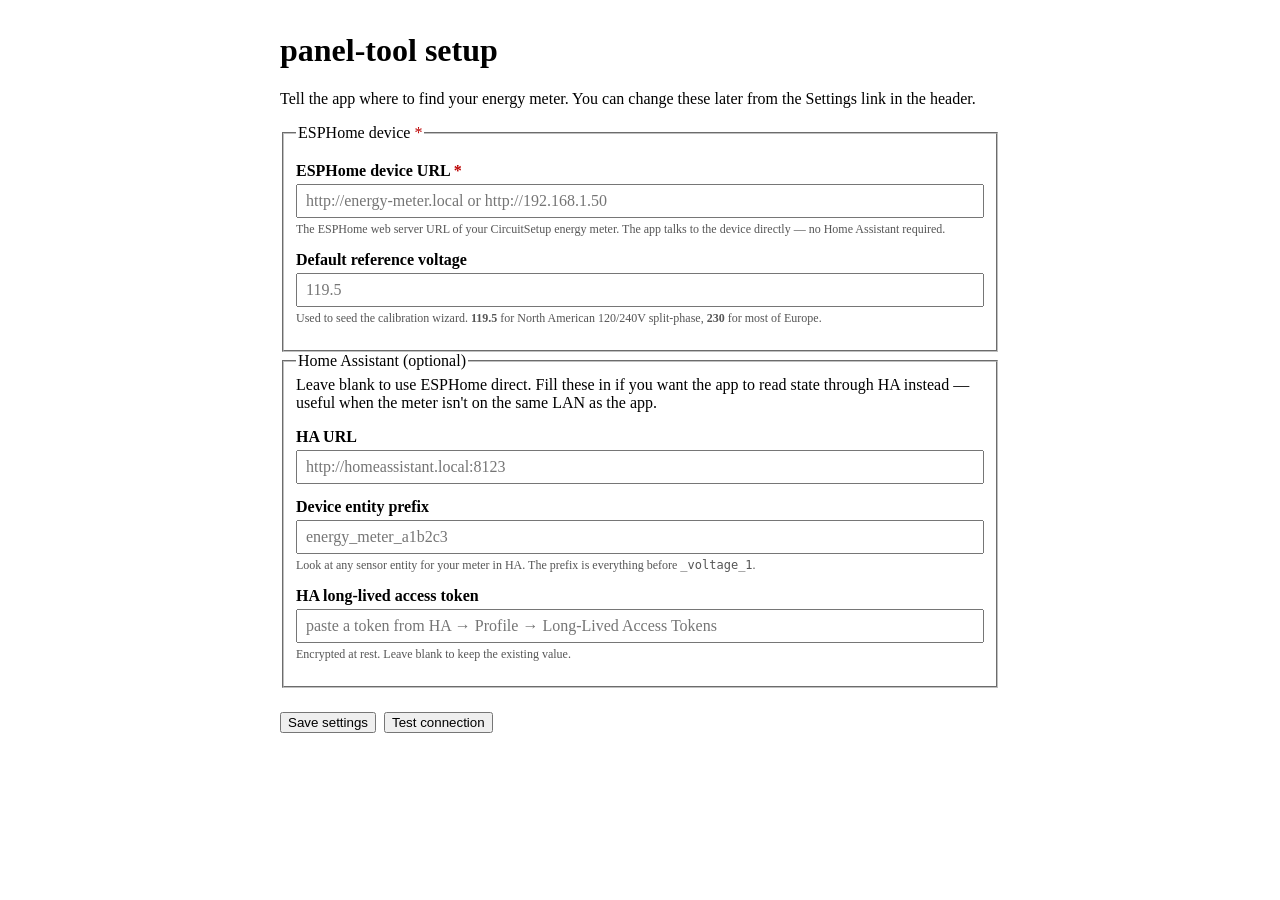
==== panel-tool/static/setup.html @ d049feb1 "1	Initial public release of energy-monitor + panel-tool      2      3	Whole-home energy monitor buil" ====
<!doctype html>
<html lang="en">
<head>
<meta charset="utf-8">
<meta name="viewport" content="width=device-width, initial-scale=1">
<title>panel-tool — Setup</title>
<link rel="stylesheet" href="/static/style.css">
<style>
  body { display: flex; justify-content: center; padding: 24px; }
  main { max-width: 720px; width: 100%; }
  h1 { margin-top: 0; }
  .field { margin: 14px 0; }
  .field label { display: block; font-weight: 600; margin-bottom: 4px; }
  .field input { width: 100%; padding: 6px 8px; font: inherit; box-sizing: border-box; }
  .field .help { font-size: 12px; color: #555; margin-top: 4px; }
  .req::after { content: " *"; color: #b00; }
  .actions { margin-top: 24px; display: flex; gap: 8px; }
  .status { margin-top: 16px; padding: 8px 12px; border-radius: 4px; }
  .status.ok { background: #d1fae5; border: 1px solid #10b981; }
  .status.err { background: #fee2e2; border: 1px solid #ef4444; }
  .status.info { background: #dbeafe; border: 1px solid #3b82f6; }
  .secret-set { font-size: 12px; color: #059669; margin-left: 8px; }
</style>
</head>
<body>
<main>
  <h1>panel-tool setup</h1>
  <p>Tell the app where to find your energy meter. You can change these later from the Settings link in the header.</p>

  <form id="setup-form">
    <fieldset>
      <legend>ESPHome device <span class="req"></span></legend>
      <div class="field">
        <label class="req" for="esphome_url">ESPHome device URL</label>
        <input type="url" id="esphome_url" name="esphome_url" placeholder="http://energy-meter.local or http://192.168.1.50" required>
        <div class="help">The ESPHome web server URL of your CircuitSetup energy meter. The app talks to the device directly — no Home Assistant required.</div>
      </div>
      <div class="field">
        <label for="voltage_default">Default reference voltage</label>
        <input type="number" step="0.1" id="voltage_default" name="voltage_default" placeholder="119.5">
        <div class="help">Used to seed the calibration wizard. <strong>119.5</strong> for North American 120/240V split-phase, <strong>230</strong> for most of Europe.</div>
      </div>
    </fieldset>

    <fieldset>
      <legend>Home Assistant (optional)</legend>
      <p class="help" style="margin-top:0">
        Leave blank to use ESPHome direct. Fill these in if you want the app to read state through HA instead — useful when the meter isn't on the same LAN as the app.
      </p>
      <div class="field">
        <label for="ha_url">HA URL</label>
        <input type="url" id="ha_url" name="ha_url" placeholder="http://homeassistant.local:8123">
      </div>
      <div class="field">
        <label for="device_prefix">Device entity prefix</label>
        <input type="text" id="device_prefix" name="device_prefix" placeholder="energy_meter_a1b2c3">
        <div class="help">Look at any sensor entity for your meter in HA. The prefix is everything before <code>_voltage_1</code>.</div>
      </div>
      <div class="field">
        <label for="ha_token">HA long-lived access token <span id="ha-token-set" class="secret-set" hidden>(currently set)</span></label>
        <input type="password" id="ha_token" name="ha_token" placeholder="paste a token from HA → Profile → Long-Lived Access Tokens" autocomplete="off">
        <div class="help">Encrypted at rest. Leave blank to keep the existing value.</div>
      </div>
    </fieldset>

    <div class="actions">
      <button type="submit" class="primary">Save settings</button>
      <button type="button" id="btn-test">Test connection</button>
      <a href="/" id="btn-skip" hidden>Continue to panel →</a>
    </div>
    <div id="status" class="status" hidden></div>
  </form>
</main>

<script>
const $ = (s) => document.querySelector(s);
const status = $('#status');
function setStatus(kind, msg) {
  status.className = `status ${kind}`;
  status.textContent = msg;
  status.hidden = false;
}

async function loadSettings() {
  const r = await fetch('/api/settings');
  const data = await r.json();
  for (const key of ['esphome_url', 'ha_url', 'device_prefix', 'voltage_default']) {
    const el = $(`#${key}`);
    if (el && data[key]) el.value = data[key];
  }
  if (data.ha_token === '__set__') {
    $('#ha-token-set').hidden = false;
  }
  if (data.esphome_url) {
    $('#btn-skip').hidden = false;
  }
}

async function saveSettings(e) {
  if (e) e.preventDefault();
  const body = {};
  for (const key of ['esphome_url', 'ha_url', 'device_prefix', 'voltage_default']) {
    body[key] = $(`#${key}`).value.trim();
  }
  // Only send ha_token if user typed something (otherwise leave the existing value).
  const tok = $('#ha_token').value.trim();
  if (tok) body.ha_token = tok;

  const r = await fetch('/api/settings', { method: 'POST', headers: {'Content-Type': 'application/json'}, body: JSON.stringify(body) });
  const data = await r.json();
  if (!r.ok) {
    setStatus('err', `Save failed: ${data.error || r.statusText}`);
    return;
  }
  setStatus('ok', data.configured ? 'Saved. You can now continue to the panel.' : 'Saved, but ESPHome URL is still missing.');
  if (data.configured) $('#btn-skip').hidden = false;
}

async function testConnection() {
  setStatus('info', 'Testing…');
  // Save first so the test uses the values shown.
  await saveSettings();
  const r = await fetch('/api/state');
  const data = await r.json();
  if (!r.ok) {
    setStatus('err', `Could not reach the device: ${data.error || r.statusText}`);
    return;
  }
  const v = data.voltage1;
  if (v) {
    setStatus('ok', `Connected. Live voltage: ${v} V (transport: ${data.transport}).`);
  } else {
    setStatus('info', `Connected, but no voltage reading came back. Verify the device URL and that voltage_1 is exposed.`);
  }
}

document.getElementById('setup-form').addEventListener('submit', saveSettings);
document.getElementById('btn-test').addEventListener('click', testConnection);
loadSettings();
</script>
</body>
</html>
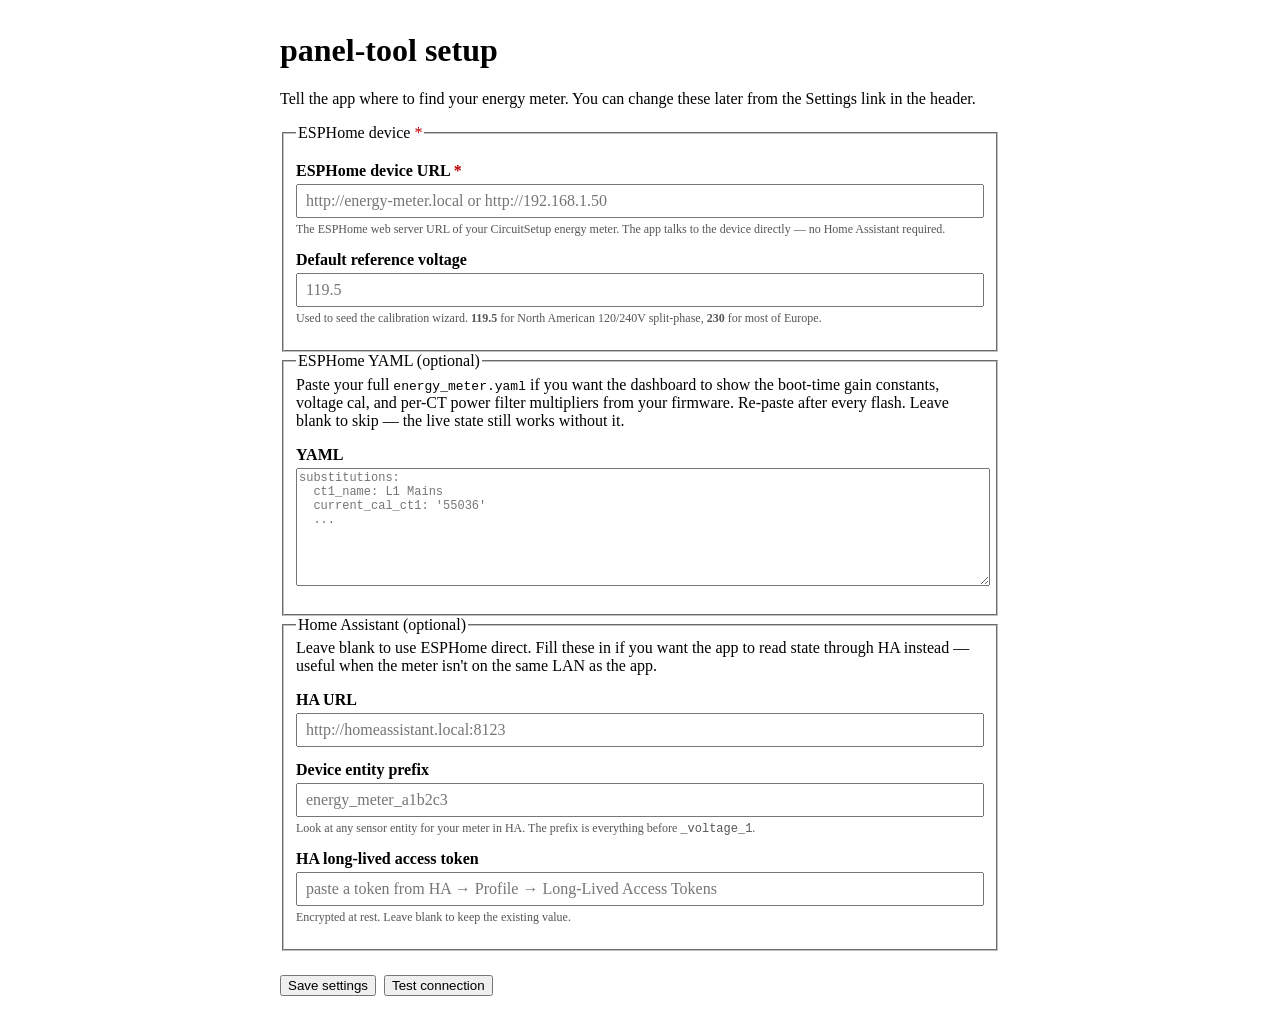
==== commit 31acb04f: "1	fix(client): chip-level slugs + cal-button tracking for ESPHome direct      2      3	The ESPHome w" ====
--- a/panel-tool/static/setup.html
+++ b/panel-tool/static/setup.html
@@ -43,6 +43,20 @@
     </fieldset>
 
     <fieldset>
+      <legend>ESPHome YAML (optional)</legend>
+      <p class="help" style="margin-top:0">
+        Paste your full <code>energy_meter.yaml</code> if you want the dashboard to show the boot-time gain constants, voltage cal, and per-CT power filter multipliers from your firmware. Re-paste after every flash. Leave blank to skip — the live state still works without it.
+      </p>
+      <div class="field">
+        <label for="esphome_yaml">YAML</label>
+        <textarea id="esphome_yaml" name="esphome_yaml" rows="8" style="width:100%; font-family: ui-monospace, SF Mono, monospace; font-size: 12px;" placeholder="substitutions:
+  ct1_name: L1 Mains
+  current_cal_ct1: '55036'
+  ..."></textarea>
+      </div>
+    </fieldset>
+
+    <fieldset>
       <legend>Home Assistant (optional)</legend>
       <p class="help" style="margin-top:0">
         Leave blank to use ESPHome direct. Fill these in if you want the app to read state through HA instead — useful when the meter isn't on the same LAN as the app.
@@ -84,7 +98,7 @@
 async function loadSettings() {
   const r = await fetch('/api/settings');
   const data = await r.json();
-  for (const key of ['esphome_url', 'ha_url', 'device_prefix', 'voltage_default']) {
+  for (const key of ['esphome_url', 'ha_url', 'device_prefix', 'voltage_default', 'esphome_yaml']) {
     const el = $(`#${key}`);
     if (el && data[key]) el.value = data[key];
   }
@@ -99,7 +113,7 @@
 async function saveSettings(e) {
   if (e) e.preventDefault();
   const body = {};
-  for (const key of ['esphome_url', 'ha_url', 'device_prefix', 'voltage_default']) {
+  for (const key of ['esphome_url', 'ha_url', 'device_prefix', 'voltage_default', 'esphome_yaml']) {
     body[key] = $(`#${key}`).value.trim();
   }
   // Only send ha_token if user typed something (otherwise leave the existing value).
